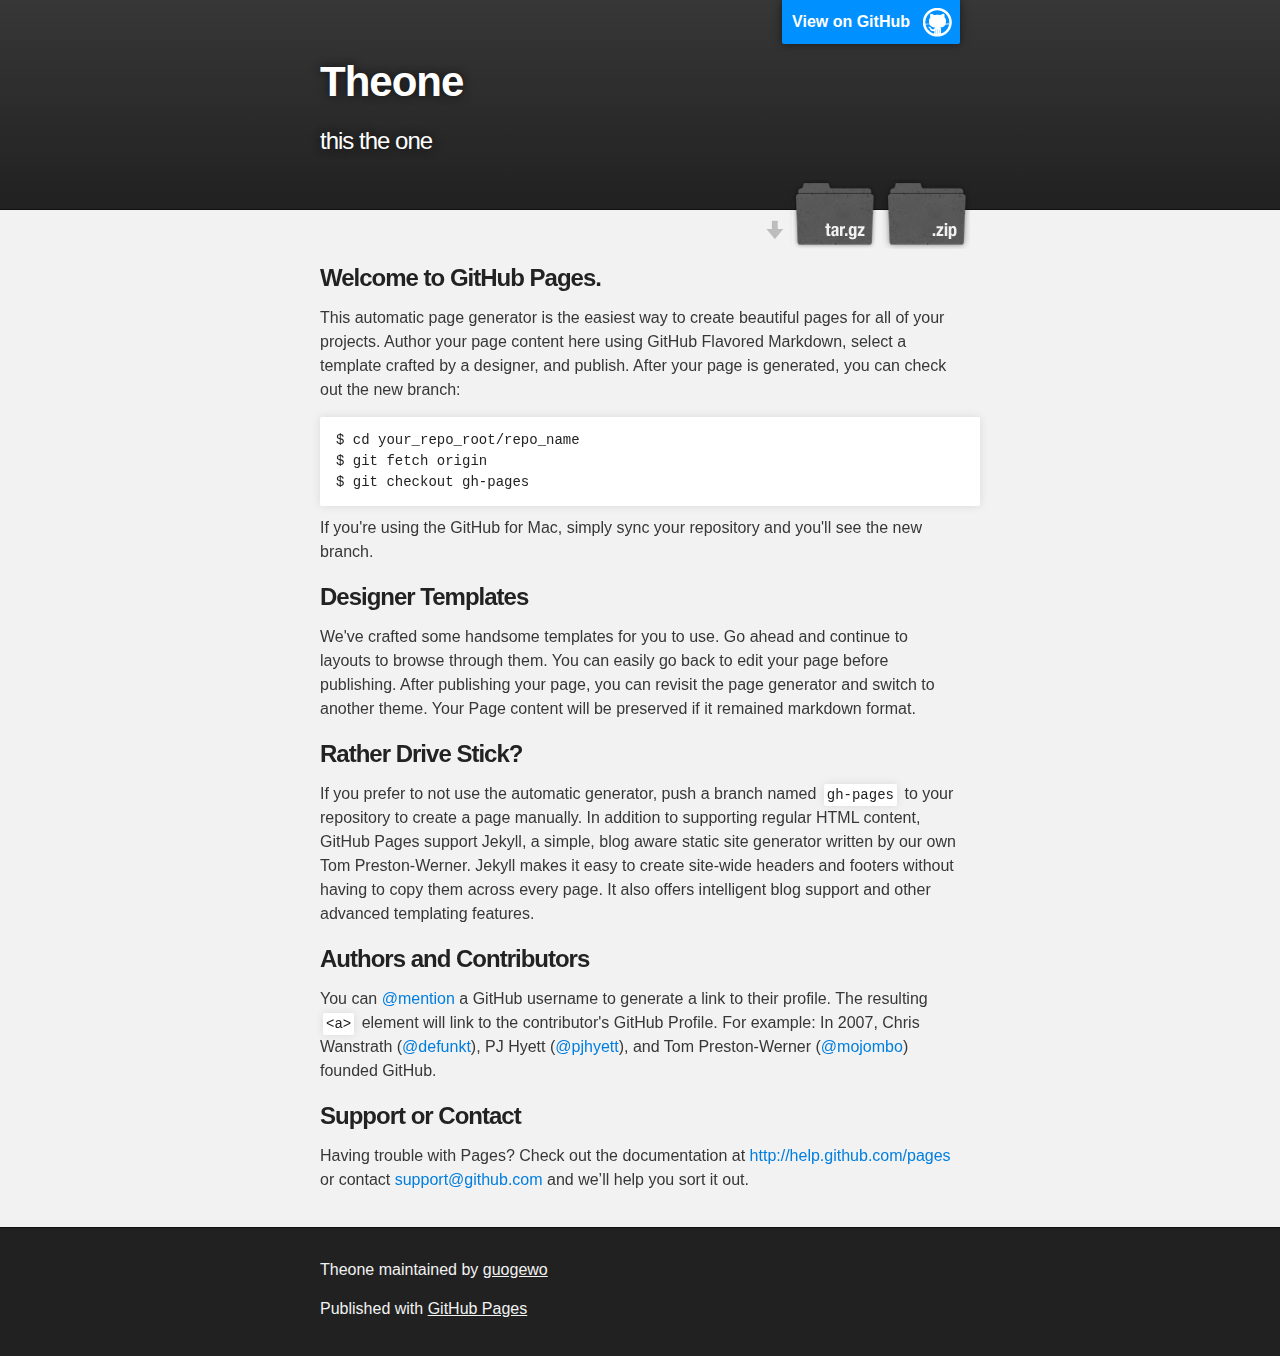
==== index.html @ 67ff5301 "Create gh-pages branch via GitHub" ====
<!DOCTYPE html>
<html>

  <head>
    <meta charset='utf-8' />
    <meta http-equiv="X-UA-Compatible" content="chrome=1" />
    <meta name="description" content="Theone : this the one" />

    <link rel="stylesheet" type="text/css" media="screen" href="stylesheets/stylesheet.css">

    <title>Theone</title>
  </head>

  <body>

    <!-- HEADER -->
    <div id="header_wrap" class="outer">
        <header class="inner">
          <a id="forkme_banner" href="https://github.com/guogewo/theone">View on GitHub</a>

          <h1 id="project_title">Theone</h1>
          <h2 id="project_tagline">this the one</h2>

            <section id="downloads">
              <a class="zip_download_link" href="https://github.com/guogewo/theone/zipball/master">Download this project as a .zip file</a>
              <a class="tar_download_link" href="https://github.com/guogewo/theone/tarball/master">Download this project as a tar.gz file</a>
            </section>
        </header>
    </div>

    <!-- MAIN CONTENT -->
    <div id="main_content_wrap" class="outer">
      <section id="main_content" class="inner">
        <h3>
<a name="welcome-to-github-pages" class="anchor" href="#welcome-to-github-pages"><span class="octicon octicon-link"></span></a>Welcome to GitHub Pages.</h3>

<p>This automatic page generator is the easiest way to create beautiful pages for all of your projects. Author your page content here using GitHub Flavored Markdown, select a template crafted by a designer, and publish. After your page is generated, you can check out the new branch:</p>

<pre><code>$ cd your_repo_root/repo_name
$ git fetch origin
$ git checkout gh-pages
</code></pre>

<p>If you're using the GitHub for Mac, simply sync your repository and you'll see the new branch.</p>

<h3>
<a name="designer-templates" class="anchor" href="#designer-templates"><span class="octicon octicon-link"></span></a>Designer Templates</h3>

<p>We've crafted some handsome templates for you to use. Go ahead and continue to layouts to browse through them. You can easily go back to edit your page before publishing. After publishing your page, you can revisit the page generator and switch to another theme. Your Page content will be preserved if it remained markdown format.</p>

<h3>
<a name="rather-drive-stick" class="anchor" href="#rather-drive-stick"><span class="octicon octicon-link"></span></a>Rather Drive Stick?</h3>

<p>If you prefer to not use the automatic generator, push a branch named <code>gh-pages</code> to your repository to create a page manually. In addition to supporting regular HTML content, GitHub Pages support Jekyll, a simple, blog aware static site generator written by our own Tom Preston-Werner. Jekyll makes it easy to create site-wide headers and footers without having to copy them across every page. It also offers intelligent blog support and other advanced templating features.</p>

<h3>
<a name="authors-and-contributors" class="anchor" href="#authors-and-contributors"><span class="octicon octicon-link"></span></a>Authors and Contributors</h3>

<p>You can <a href="https://github.com/blog/821" class="user-mention">@mention</a> a GitHub username to generate a link to their profile. The resulting <code>&lt;a&gt;</code> element will link to the contributor's GitHub Profile. For example: In 2007, Chris Wanstrath (<a href="https://github.com/defunkt" class="user-mention">@defunkt</a>), PJ Hyett (<a href="https://github.com/pjhyett" class="user-mention">@pjhyett</a>), and Tom Preston-Werner (<a href="https://github.com/mojombo" class="user-mention">@mojombo</a>) founded GitHub.</p>

<h3>
<a name="support-or-contact" class="anchor" href="#support-or-contact"><span class="octicon octicon-link"></span></a>Support or Contact</h3>

<p>Having trouble with Pages? Check out the documentation at <a href="http://help.github.com/pages">http://help.github.com/pages</a> or contact <a href="mailto:support@github.com">support@github.com</a> and we’ll help you sort it out.</p>
      </section>
    </div>

    <!-- FOOTER  -->
    <div id="footer_wrap" class="outer">
      <footer class="inner">
        <p class="copyright">Theone maintained by <a href="https://github.com/guogewo">guogewo</a></p>
        <p>Published with <a href="http://pages.github.com">GitHub Pages</a></p>
      </footer>
    </div>

    

  </body>
</html>
---- stylesheets/stylesheet.css ----
/*******************************************************************************
Slate Theme for GitHub Pages
by Jason Costello, @jsncostello
*******************************************************************************/

@import url(pygment_trac.css);

/*******************************************************************************
MeyerWeb Reset
*******************************************************************************/

html, body, div, span, applet, object, iframe,
h1, h2, h3, h4, h5, h6, p, blockquote, pre,
a, abbr, acronym, address, big, cite, code,
del, dfn, em, img, ins, kbd, q, s, samp,
small, strike, strong, sub, sup, tt, var,
b, u, i, center,
dl, dt, dd, ol, ul, li,
fieldset, form, label, legend,
table, caption, tbody, tfoot, thead, tr, th, td,
article, aside, canvas, details, embed,
figure, figcaption, footer, header, hgroup,
menu, nav, output, ruby, section, summary,
time, mark, audio, video {
  margin: 0;
  padding: 0;
  border: 0;
  font: inherit;
  vertical-align: baseline;
}

/* HTML5 display-role reset for older browsers */
article, aside, details, figcaption, figure,
footer, header, hgroup, menu, nav, section {
  display: block;
}

ol, ul {
  list-style: none;
}

table {
  border-collapse: collapse;
  border-spacing: 0;
}

/*******************************************************************************
Theme Styles
*******************************************************************************/

body {
  box-sizing: border-box;
  color:#373737;
  background: #212121;
  font-size: 16px;
  font-family: 'Myriad Pro', Calibri, Helvetica, Arial, sans-serif;
  line-height: 1.5;
  -webkit-font-smoothing: antialiased;
}

h1, h2, h3, h4, h5, h6 {
  margin: 10px 0;
  font-weight: 700;
  color:#222222;
  font-family: 'Lucida Grande', 'Calibri', Helvetica, Arial, sans-serif;
  letter-spacing: -1px;
}

h1 {
  font-size: 36px;
  font-weight: 700;
}

h2 {
  padding-bottom: 10px;
  font-size: 32px;
  background: url('../images/bg_hr.png') repeat-x bottom;
}

h3 {
  font-size: 24px;
}

h4 {
  font-size: 21px;
}

h5 {
  font-size: 18px;
}

h6 {
  font-size: 16px;
}

p {
  margin: 10px 0 15px 0;
}

footer p {
  color: #f2f2f2;
}

a {
  text-decoration: none;
  color: #007edf;
  text-shadow: none;

  transition: color 0.5s ease;
  transition: text-shadow 0.5s ease;
  -webkit-transition: color 0.5s ease;
  -webkit-transition: text-shadow 0.5s ease;
  -moz-transition: color 0.5s ease;
  -moz-transition: text-shadow 0.5s ease;
  -o-transition: color 0.5s ease;
  -o-transition: text-shadow 0.5s ease;
  -ms-transition: color 0.5s ease;
  -ms-transition: text-shadow 0.5s ease;
}

a:hover, a:focus {text-decoration: underline;}

footer a {
  color: #F2F2F2;
  text-decoration: underline;
}

em {
  font-style: italic;
}

strong {
  font-weight: bold;
}

img {
  position: relative;
  margin: 0 auto;
  max-width: 739px;
  padding: 5px;
  margin: 10px 0 10px 0;
  border: 1px solid #ebebeb;

  box-shadow: 0 0 5px #ebebeb;
  -webkit-box-shadow: 0 0 5px #ebebeb;
  -moz-box-shadow: 0 0 5px #ebebeb;
  -o-box-shadow: 0 0 5px #ebebeb;
  -ms-box-shadow: 0 0 5px #ebebeb;
}

p img {
  display: inline;
  margin: 0;
  padding: 0;
  vertical-align: middle;
  text-align: center;
  border: none;
}

pre, code {
  width: 100%;
  color: #222;
  background-color: #fff;

  font-family: Monaco, "Bitstream Vera Sans Mono", "Lucida Console", Terminal, monospace;
  font-size: 14px;

  border-radius: 2px;
  -moz-border-radius: 2px;
  -webkit-border-radius: 2px;
}

pre {
  width: 100%;
  padding: 10px;
  box-shadow: 0 0 10px rgba(0,0,0,.1);
  overflow: auto;
}

code {
  padding: 3px;
  margin: 0 3px;
  box-shadow: 0 0 10px rgba(0,0,0,.1);
}

pre code {
  display: block;
  box-shadow: none;
}

blockquote {
  color: #666;
  margin-bottom: 20px;
  padding: 0 0 0 20px;
  border-left: 3px solid #bbb;
}


ul, ol, dl {
  margin-bottom: 15px
}

ul {
  list-style: inside;
  padding-left: 20px;
}

ol {
  list-style: decimal inside;
  padding-left: 20px;
}

dl dt {
  font-weight: bold;
}

dl dd {
  padding-left: 20px;
  font-style: italic;
}

dl p {
  padding-left: 20px;
  font-style: italic;
}

hr {
  height: 1px;
  margin-bottom: 5px;
  border: none;
  background: url('../images/bg_hr.png') repeat-x center;
}

table {
  border: 1px solid #373737;
  margin-bottom: 20px;
  text-align: left;
 }

th {
  font-family: 'Lucida Grande', 'Helvetica Neue', Helvetica, Arial, sans-serif;
  padding: 10px;
  background: #373737;
  color: #fff;
 }

td {
  padding: 10px;
  border: 1px solid #373737;
 }

form {
  background: #f2f2f2;
  padding: 20px;
}

/*******************************************************************************
Full-Width Styles
*******************************************************************************/

.outer {
  width: 100%;
}

.inner {
  position: relative;
  max-width: 640px;
  padding: 20px 10px;
  margin: 0 auto;
}

#forkme_banner {
  display: block;
  position: absolute;
  top:0;
  right: 10px;
  z-index: 10;
  padding: 10px 50px 10px 10px;
  color: #fff;
  background: url('../images/blacktocat.png') #0090ff no-repeat 95% 50%;
  font-weight: 700;
  box-shadow: 0 0 10px rgba(0,0,0,.5);
  border-bottom-left-radius: 2px;
  border-bottom-right-radius: 2px;
}

#header_wrap {
  background: #212121;
  background: -moz-linear-gradient(top, #373737, #212121);
  background: -webkit-linear-gradient(top, #373737, #212121);
  background: -ms-linear-gradient(top, #373737, #212121);
  background: -o-linear-gradient(top, #373737, #212121);
  background: linear-gradient(top, #373737, #212121);
}

#header_wrap .inner {
  padding: 50px 10px 30px 10px;
}

#project_title {
  margin: 0;
  color: #fff;
  font-size: 42px;
  font-weight: 700;
  text-shadow: #111 0px 0px 10px;
}

#project_tagline {
  color: #fff;
  font-size: 24px;
  font-weight: 300;
  background: none;
  text-shadow: #111 0px 0px 10px;
}

#downloads {
  position: absolute;
  width: 210px;
  z-index: 10;
  bottom: -40px;
  right: 0;
  height: 70px;
  background: url('../images/icon_download.png') no-repeat 0% 90%;
}

.zip_download_link {
  display: block;
  float: right;
  width: 90px;
  height:70px;
  text-indent: -5000px;
  overflow: hidden;
  background: url(../images/sprite_download.png) no-repeat bottom left;
}

.tar_download_link {
  display: block;
  float: right;
  width: 90px;
  height:70px;
  text-indent: -5000px;
  overflow: hidden;
  background: url(../images/sprite_download.png) no-repeat bottom right;
  margin-left: 10px;
}

.zip_download_link:hover {
  background: url(../images/sprite_download.png) no-repeat top left;
}

.tar_download_link:hover {
  background: url(../images/sprite_download.png) no-repeat top right;
}

#main_content_wrap {
  background: #f2f2f2;
  border-top: 1px solid #111;
  border-bottom: 1px solid #111;
}

#main_content {
  padding-top: 40px;
}

#footer_wrap {
  background: #212121;
}



/*******************************************************************************
Small Device Styles
*******************************************************************************/

@media screen and (max-width: 480px) {
  body {
    font-size:14px;
  }

  #downloads {
    display: none;
  }

  .inner {
    min-width: 320px;
    max-width: 480px;
  }

  #project_title {
  font-size: 32px;
  }

  h1 {
    font-size: 28px;
  }

  h2 {
    font-size: 24px;
  }

  h3 {
    font-size: 21px;
  }

  h4 {
    font-size: 18px;
  }

  h5 {
    font-size: 14px;
  }

  h6 {
    font-size: 12px;
  }

  code, pre {
    min-width: 320px;
    max-width: 480px;
    font-size: 11px;
  }

}
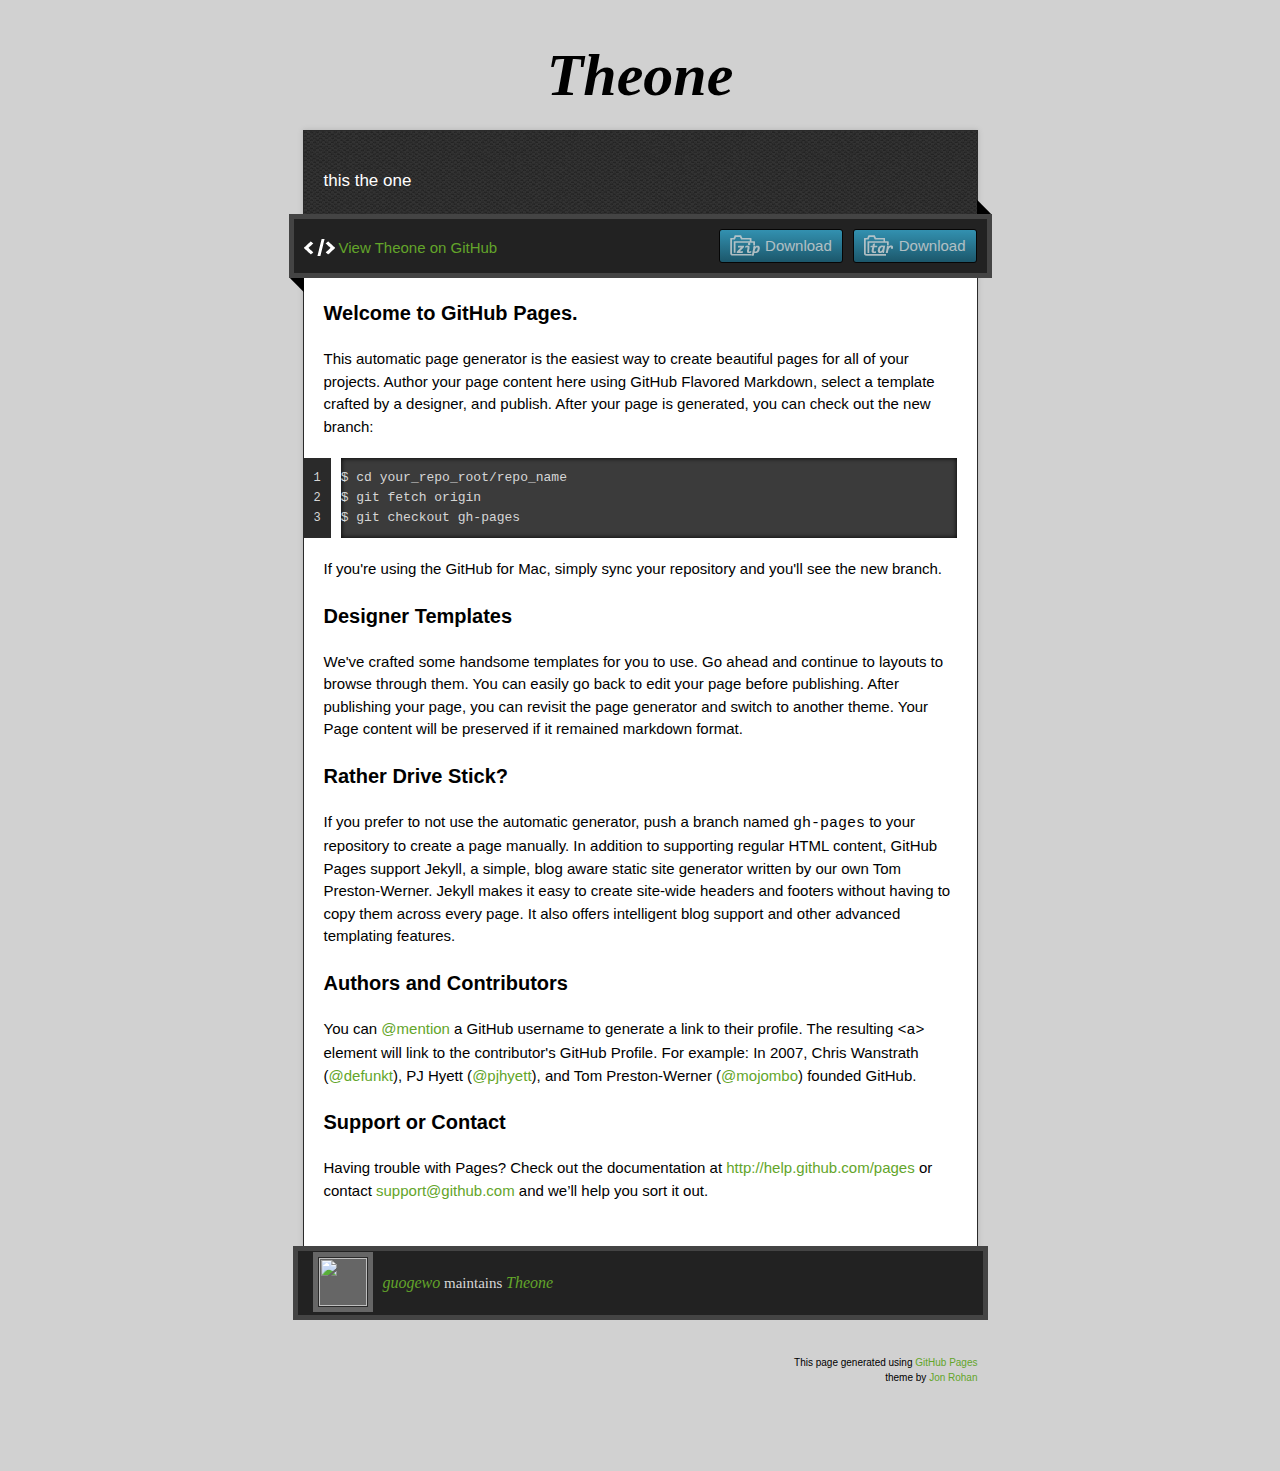
==== commit 01519765: "Create gh-pages branch via GitHub" ====
--- a/index.html
+++ b/index.html
@@ -1,37 +1,42 @@
-<!DOCTYPE html>
+<!doctype html>
+<!-- The Time Machine GitHub pages theme was designed and developed by Jon Rohan, on Feb 7, 2012. -->
+<!-- Follow him for fun. http://twitter.com/jonrohan. Tail his code on http://github.com/jonrohan -->
 <html>
+<head>
+  <meta charset="utf-8">
+  <meta http-equiv="X-UA-Compatible" content="IE=edge,chrome=1">
 
-  <head>
-    <meta charset='utf-8' />
-    <meta http-equiv="X-UA-Compatible" content="chrome=1" />
-    <meta name="description" content="Theone : this the one" />
+  <link rel="stylesheet" href="stylesheets/stylesheet.css" media="screen"/>
+  <link rel="stylesheet" href="stylesheets/pygment_trac.css"/>
+  <script type="text/javascript" src="https://ajax.googleapis.com/ajax/libs/jquery/1.7.1/jquery.min.js"></script>
+  <script type="text/javascript" src="javascripts/script.js"></script>
 
-    <link rel="stylesheet" type="text/css" media="screen" href="stylesheets/stylesheet.css">
+  <title>Theone</title>
+  <meta name="description" content="this the one">
 
-    <title>Theone</title>
-  </head>
+  <meta name="viewport" content="width=device-width,initial-scale=1">
 
-  <body>
+</head>
 
-    <!-- HEADER -->
-    <div id="header_wrap" class="outer">
-        <header class="inner">
-          <a id="forkme_banner" href="https://github.com/guogewo/theone">View on GitHub</a>
+<body>
 
-          <h1 id="project_title">Theone</h1>
-          <h2 id="project_tagline">this the one</h2>
-
-            <section id="downloads">
-              <a class="zip_download_link" href="https://github.com/guogewo/theone/zipball/master">Download this project as a .zip file</a>
-              <a class="tar_download_link" href="https://github.com/guogewo/theone/tarball/master">Download this project as a tar.gz file</a>
-            </section>
-        </header>
-    </div>
-
-    <!-- MAIN CONTENT -->
-    <div id="main_content_wrap" class="outer">
-      <section id="main_content" class="inner">
-        <h3>
+  <div class="wrapper">
+    <header>
+      <h1 class="title">Theone</h1>
+    </header>
+    <div id="container">
+      <p class="tagline">this the one</p>
+      <div id="main" role="main">
+        <div class="download-bar">
+        <div class="inner">
+          <a href="https://github.com/guogewo/theone/tarball/master" class="download-button tar"><span>Download</span></a>
+          <a href="https://github.com/guogewo/theone/zipball/master" class="download-button zip"><span>Download</span></a>
+          <a href="https://github.com/guogewo/theone" class="code">View Theone on GitHub</a>
+        </div>
+        <span class="blc"></span><span class="trc"></span>
+        </div>
+        <article class="markdown-body">
+          <h3>
 <a name="welcome-to-github-pages" class="anchor" href="#welcome-to-github-pages"><span class="octicon octicon-link"></span></a>Welcome to GitHub Pages.</h3>
 
 <p>This automatic page generator is the easiest way to create beautiful pages for all of your projects. Author your page content here using GitHub Flavored Markdown, select a template crafted by a designer, and publish. After your page is generated, you can check out the new branch:</p>
@@ -62,18 +67,26 @@
 <a name="support-or-contact" class="anchor" href="#support-or-contact"><span class="octicon octicon-link"></span></a>Support or Contact</h3>
 
 <p>Having trouble with Pages? Check out the documentation at <a href="http://help.github.com/pages">http://help.github.com/pages</a> or contact <a href="mailto:support@github.com">support@github.com</a> and we’ll help you sort it out.</p>
-      </section>
+        </article>
+      </div>
     </div>
+    <footer>
+      <div class="owner">
+      <p><a href="https://github.com/guogewo" class="avatar"><img src="https://avatars3.githubusercontent.com/u/7168092?s=60" width="48" height="48"/></a> <a href="https://github.com/guogewo">guogewo</a> maintains <a href="https://github.com/guogewo/theone">Theone</a></p>
 
-    <!-- FOOTER  -->
-    <div id="footer_wrap" class="outer">
-      <footer class="inner">
-        <p class="copyright">Theone maintained by <a href="https://github.com/guogewo">guogewo</a></p>
-        <p>Published with <a href="http://pages.github.com">GitHub Pages</a></p>
-      </footer>
-    </div>
 
-    
+      </div>
+      <div class="creds">
+        <small>This page generated using <a href="http://pages.github.com/">GitHub Pages</a><br/>theme by <a href="https://twitter.com/jonrohan/">Jon Rohan</a></small>
+      </div>
+    </footer>
+  </div>
+  <div class="current-section">
+    <a href="#top">Scroll to top</a>
+    <a href="https://github.com/guogewo/theone/tarball/master" class="tar">tar</a><a href="https://github.com/guogewo/theone/zipball/master" class="zip">zip</a><a href="" class="code">source code</a>
+    <p class="name"></p>
+  </div>
 
-  </body>
+  
+</body>
 </html>
--- a/stylesheets/stylesheet.css
+++ b/stylesheets/stylesheet.css
@@ -1,423 +1,966 @@
-/*******************************************************************************
-Slate Theme for GitHub Pages
-by Jason Costello, @jsncostello
-*******************************************************************************/
-
-@import url(pygment_trac.css);
-
-/*******************************************************************************
-MeyerWeb Reset
-*******************************************************************************/
-
-html, body, div, span, applet, object, iframe,
-h1, h2, h3, h4, h5, h6, p, blockquote, pre,
-a, abbr, acronym, address, big, cite, code,
-del, dfn, em, img, ins, kbd, q, s, samp,
-small, strike, strong, sub, sup, tt, var,
-b, u, i, center,
-dl, dt, dd, ol, ul, li,
-fieldset, form, label, legend,
-table, caption, tbody, tfoot, thead, tr, th, td,
-article, aside, canvas, details, embed,
-figure, figcaption, footer, header, hgroup,
-menu, nav, output, ruby, section, summary,
-time, mark, audio, video {
+/*! normalize.css v3.0.0 | MIT License | git.io/normalize */
+
+/**
+ * 1. Set default font family to sans-serif.
+ * 2. Prevent iOS text size adjust after orientation change, without disabling
+ *    user zoom.
+ */
+
+html {
+  font-family: sans-serif; /* 1 */
+  -ms-text-size-adjust: 100%; /* 2 */
+  -webkit-text-size-adjust: 100%; /* 2 */
+}
+
+/**
+ * Remove default margin.
+ */
+
+body {
   margin: 0;
+}
+
+/* HTML5 display definitions
+   ========================================================================== */
+
+/**
+ * Correct `block` display not defined for any HTML5 element in IE 8/9.
+ * Correct `block` display not defined for `details` or `summary` in IE 10/11 and Firefox.
+ * Correct `block` display not defined for `main` in IE 11.
+ */
+
+article,
+aside,
+details,
+figcaption,
+figure,
+footer,
+header,
+hgroup,
+main,
+nav,
+section,
+summary {
+  display: block;
+}
+
+/**
+ * 1. Correct `inline-block` display not defined in IE 8/9.
+ * 2. Normalize vertical alignment of `progress` in Chrome, Firefox, and Opera.
+ */
+
+audio,
+canvas,
+progress,
+video {
+  display: inline-block; /* 1 */
+  vertical-align: baseline; /* 2 */
+}
+
+/**
+ * Prevent modern browsers from displaying `audio` without controls.
+ * Remove excess height in iOS 5 devices.
+ */
+
+audio:not([controls]) {
+  display: none;
+  height: 0;
+}
+
+/**
+ * Address `[hidden]` styling not present in IE 8/9/10.
+ * Hide the `template` element in IE 8/9/11, Safari, and Firefox < 22.
+ */
+
+[hidden],
+template {
+  display: none;
+}
+
+/* Links
+   ========================================================================== */
+
+/**
+ * Remove the gray background color from active links in IE 10.
+ */
+
+a {
+  background: transparent;
+}
+
+/**
+ * Improve readability when focused and also mouse hovered in all browsers.
+ */
+
+a:active,
+a:hover {
+  outline: 0;
+}
+
+/* Text-level semantics
+   ========================================================================== */
+
+/**
+ * Address styling not present in IE 8/9/10/11, Safari, and Chrome.
+ */
+
+abbr[title] {
+  border-bottom: 1px dotted;
+}
+
+/**
+ * Address style set to `bolder` in Firefox 4+, Safari, and Chrome.
+ */
+
+b,
+strong {
+  font-weight: bold;
+}
+
+/**
+ * Address styling not present in Safari and Chrome.
+ */
+
+dfn {
+  font-style: italic;
+}
+
+/**
+ * Address variable `h1` font-size and margin within `section` and `article`
+ * contexts in Firefox 4+, Safari, and Chrome.
+ */
+
+h1 {
+  font-size: 2em;
+  margin: 0.67em 0;
+}
+
+/**
+ * Address styling not present in IE 8/9.
+ */
+
+mark {
+  background: #ff0;
+  color: #000;
+}
+
+/**
+ * Address inconsistent and variable font size in all browsers.
+ */
+
+small {
+  font-size: 80%;
+}
+
+/**
+ * Prevent `sub` and `sup` affecting `line-height` in all browsers.
+ */
+
+sub,
+sup {
+  font-size: 75%;
+  line-height: 0;
+  position: relative;
+  vertical-align: baseline;
+}
+
+sup {
+  top: -0.5em;
+}
+
+sub {
+  bottom: -0.25em;
+}
+
+/* Embedded content
+   ========================================================================== */
+
+/**
+ * Remove border when inside `a` element in IE 8/9/10.
+ */
+
+img {
+  border: 0;
+}
+
+/**
+ * Correct overflow not hidden in IE 9/10/11.
+ */
+
+svg:not(:root) {
+  overflow: hidden;
+}
+
+/* Grouping content
+   ========================================================================== */
+
+/**
+ * Address margin not present in IE 8/9 and Safari.
+ */
+
+figure {
+  margin: 1em 40px;
+}
+
+/**
+ * Address differences between Firefox and other browsers.
+ */
+
+hr {
+  -moz-box-sizing: content-box;
+  box-sizing: content-box;
+  height: 0;
+}
+
+/**
+ * Contain overflow in all browsers.
+ */
+
+pre {
+  overflow: auto;
+}
+
+/**
+ * Address odd `em`-unit font size rendering in all browsers.
+ */
+
+code,
+kbd,
+pre,
+samp {
+  font-family: monospace, monospace;
+  font-size: 1em;
+}
+
+/* Forms
+   ========================================================================== */
+
+/**
+ * Known limitation: by default, Chrome and Safari on OS X allow very limited
+ * styling of `select`, unless a `border` property is set.
+ */
+
+/**
+ * 1. Correct color not being inherited.
+ *    Known issue: affects color of disabled elements.
+ * 2. Correct font properties not being inherited.
+ * 3. Address margins set differently in Firefox 4+, Safari, and Chrome.
+ */
+
+button,
+input,
+optgroup,
+select,
+textarea {
+  color: inherit; /* 1 */
+  font: inherit; /* 2 */
+  margin: 0; /* 3 */
+}
+
+/**
+ * Address `overflow` set to `hidden` in IE 8/9/10/11.
+ */
+
+button {
+  overflow: visible;
+}
+
+/**
+ * Address inconsistent `text-transform` inheritance for `button` and `select`.
+ * All other form control elements do not inherit `text-transform` values.
+ * Correct `button` style inheritance in Firefox, IE 8/9/10/11, and Opera.
+ * Correct `select` style inheritance in Firefox.
+ */
+
+button,
+select {
+  text-transform: none;
+}
+
+/**
+ * 1. Avoid the WebKit bug in Android 4.0.* where (2) destroys native `audio`
+ *    and `video` controls.
+ * 2. Correct inability to style clickable `input` types in iOS.
+ * 3. Improve usability and consistency of cursor style between image-type
+ *    `input` and others.
+ */
+
+button,
+html input[type="button"], /* 1 */
+input[type="reset"],
+input[type="submit"] {
+  -webkit-appearance: button; /* 2 */
+  cursor: pointer; /* 3 */
+}
+
+/**
+ * Re-set default cursor for disabled elements.
+ */
+
+button[disabled],
+html input[disabled] {
+  cursor: default;
+}
+
+/**
+ * Remove inner padding and border in Firefox 4+.
+ */
+
+button::-moz-focus-inner,
+input::-moz-focus-inner {
+  border: 0;
   padding: 0;
-  border: 0;
-  font: inherit;
-  vertical-align: baseline;
-}
-
-/* HTML5 display-role reset for older browsers */
-article, aside, details, figcaption, figure,
-footer, header, hgroup, menu, nav, section {
-  display: block;
-}
-
-ol, ul {
-  list-style: none;
-}
+}
+
+/**
+ * Address Firefox 4+ setting `line-height` on `input` using `!important` in
+ * the UA stylesheet.
+ */
+
+input {
+  line-height: normal;
+}
+
+/**
+ * It's recommended that you don't attempt to style these elements.
+ * Firefox's implementation doesn't respect box-sizing, padding, or width.
+ *
+ * 1. Address box sizing set to `content-box` in IE 8/9/10.
+ * 2. Remove excess padding in IE 8/9/10.
+ */
+
+input[type="checkbox"],
+input[type="radio"] {
+  box-sizing: border-box; /* 1 */
+  padding: 0; /* 2 */
+}
+
+/**
+ * Fix the cursor style for Chrome's increment/decrement buttons. For certain
+ * `font-size` values of the `input`, it causes the cursor style of the
+ * decrement button to change from `default` to `text`.
+ */
+
+input[type="number"]::-webkit-inner-spin-button,
+input[type="number"]::-webkit-outer-spin-button {
+  height: auto;
+}
+
+/**
+ * 1. Address `appearance` set to `searchfield` in Safari and Chrome.
+ * 2. Address `box-sizing` set to `border-box` in Safari and Chrome
+ *    (include `-moz` to future-proof).
+ */
+
+input[type="search"] {
+  -webkit-appearance: textfield; /* 1 */
+  -moz-box-sizing: content-box;
+  -webkit-box-sizing: content-box; /* 2 */
+  box-sizing: content-box;
+}
+
+/**
+ * Remove inner padding and search cancel button in Safari and Chrome on OS X.
+ * Safari (but not Chrome) clips the cancel button when the search input has
+ * padding (and `textfield` appearance).
+ */
+
+input[type="search"]::-webkit-search-cancel-button,
+input[type="search"]::-webkit-search-decoration {
+  -webkit-appearance: none;
+}
+
+/**
+ * Define consistent border, margin, and padding.
+ */
+
+fieldset {
+  border: 1px solid #c0c0c0;
+  margin: 0 2px;
+  padding: 0.35em 0.625em 0.75em;
+}
+
+/**
+ * 1. Correct `color` not being inherited in IE 8/9/10/11.
+ * 2. Remove padding so people aren't caught out if they zero out fieldsets.
+ */
+
+legend {
+  border: 0; /* 1 */
+  padding: 0; /* 2 */
+}
+
+/**
+ * Remove default vertical scrollbar in IE 8/9/10/11.
+ */
+
+textarea {
+  overflow: auto;
+}
+
+/**
+ * Don't inherit the `font-weight` (applied by a rule above).
+ * NOTE: the default cannot safely be changed in Chrome and Safari on OS X.
+ */
+
+optgroup {
+  font-weight: bold;
+}
+
+/* Tables
+   ========================================================================== */
+
+/**
+ * Remove most spacing between table cells.
+ */
 
 table {
   border-collapse: collapse;
   border-spacing: 0;
 }
 
-/*******************************************************************************
-Theme Styles
-*******************************************************************************/
+td,
+th {
+  padding: 0;
+}
+
+
+/* Style */
 
 body {
+  font-size: 15px;
+  font-family: Arial, Arial, Helvetica, sans-serif;
+  line-height: 1.5;
+  background: #D1D1D1;
+}
+
+a {
+  color: #63a52a;
+  text-decoration: none;
+  transition: opacity ease-in-out 0.3s;
+  -webkit-transition: opacity ease-in-out 0.3s;  /* Safari <=6.1, Android <= 4.3 */
+}
+
+a:hover {
+  text-decoration: underline;
+  color: #90D355;
+}
+
+h1.title {
+  margin: 30px 20px 10px;
+  font-size: 60px;
+  font-weight: bold;
+  font-style: italic;
+  font-family:Georgia, serif;
+  text-align: center;
+}
+
+.wrapper {
+  width: 675px;
+  margin: 0 auto;
+}
+
+#container {
+  border: 1px solid #2a2a2a;
+  background: #ddd url(../images/pattern.png);
+  box-shadow: 0 0 5px #b1b1b1;
+}
+
+p.tagline {
+  padding: 20px 20px 0;
+  color: #fff;
+  font-size: 17px;
+}
+
+#main {
+  margin-top: 20px;
+  padding: 0 20px 90px;
+  background-color: #fff;
+}
+
+.download-bar {
+  background: #222;
+  border: 5px solid #444;
+  padding: 10px;
+  margin: 0 -35px 20px;
+  position: relative;
+}
+
+.download-bar .inner {
+  overflow: hidden;
+}
+
+.download-bar .watch-fork iframe {
+  display: block;
+  float: left;
+  border-right: 1px solid #ddd;
+  padding-right: 5px;
+}
+.download-bar .watch-fork iframe.last {
+  border-right: 0 none;
+  padding-right: 0;
+  padding-left: 5px;
+  border-left: 1px solid #fff;
+}
+.download-bar .watch-fork {
+  overflow: hidden;
+  float: right;
+  background-color: #eee;
+  padding: 5px;
+  border-radius: 3px;
+}
+
+.download-bar .blc {
+  border: 10px solid black;
+  border-color: transparent transparent black;
+  width: 0;
+  height: 0;
+  display: block;
+  position: absolute;
+  bottom: -15px;
+  left: 0;
+  transform: rotate(45deg);
+  -ms-transform: rotate(45deg);  /* IE9 */
+  -webkit-transform: rotate(45deg); /* 2014 current */
+}
+
+.download-bar .trc {
+  border: 10px solid black;
+  border-color:  black transparent transparent;
+  width: 0;
+  height: 0;
+  display: block;
+  position: absolute;
+  top: -15px;
+  right: 0;
+  transform: rotate(45deg);
+  -ms-transform: rotate(45deg);  /* IE9 */
+  -webkit-transform: rotate(45deg); /* 2014 current */
+}
+
+.download-bar .avatar {
+  border: 1px solid black;
+  display: block;
+  padding: 4px;
+  float: left;
+}
+
+.download-bar .avatar img {
+  display: block;
+}
+
+.download-bar a.code {
+  background: transparent url(../images/code.png) no-repeat 0 2px;
+  padding-left: 35px;
+  margin-top: 8px;
+  display: block;
+  float: left;
+  text-indent: 0;
+  width: auto;
+  height: auto;
+  opacity: 1;
+  filter:alpha(opacity=100);  /* IE 5-7 */
+}
+
+.current-section {
+  position: fixed;
+  top: 0;
+  left: 50%;
+  width: 693px;
+  margin-left: -352px;
+  background: #222;
+  border: 5px solid #444;
+  color: #fff;
+  opacity: 0;
+  visibility: hidden;
+  transition: opacity ease-in-out 0.3s;
+  -webkit-transition: opacity ease-in-out 0.3s;  /* Safari <=6.1, Android <= 4.3 */
+}
+
+.current-section p {
+  padding: 5px 27px;
+  font-size: 24px;
+  font-weight: bold;
+}
+
+.current-section a {
+  float: right;
+  text-indent: -10000px;
+  background: transparent url(../images/top.png) no-repeat 0 0;
+  width: 20px;
+  height: 20px;
+  opacity: 0.8;
+  margin-right: 12px;
+  margin-top: 12px;
+  opacity: 0.8;
+  filter:alpha(opacity=80);  /* IE 5-7 */
+  transition: opacity ease-in-out 0.3s;
+  -webkit-transition: opacity ease-in-out 0.3s;  /* Safari <=6.1, Android <= 4.3 */
+}
+
+.current-section a:hover {
+  opacity: 1;
+  filter:alpha(opacity=100);  /* IE 5-7 */
+}
+
+.current-section a.zip {
+  margin-right: 8px;
+}
+
+a.zip,
+a.zip span {
+  background: transparent url(../images/zip.png) no-repeat 0 0;
+  width: 30px;
+  height: 21px;
+  display: inline-block;
+  text-indent: -10000px;
+  opacity: 0.8;
+  filter:alpha(opacity=80);  /* IE 5-7 */
+  transition: opacity ease-in-out 0.3s;
+  -webkit-transition: opacity ease-in-out 0.3s;  /* Safari <=6.1, Android <= 4.3 */
+}
+
+a.tar,
+a.tar span {
+  background: transparent url(../images/tar.png) no-repeat 0 0;
+  width: 30px;
+  height: 21px;
+  display: inline-block;
+  text-indent: -10000px;
+  opacity: 0.8;
+  filter:alpha(opacity=80);  /* IE 5-7 */
+  transition: opacity ease-in-out 0.3s;
+  -webkit-transition: opacity ease-in-out 0.3s;  /* Safari <=6.1, Android <= 4.3 */
+}
+
+a.code {
+  background: transparent url(../images/code.png) no-repeat 0 2px;
+  width: 30px;
+  height: 21px;
+  display: block;
+  display: inline-block;
+  text-indent: -10000px;
+  opacity: 0.8;
+  filter:alpha(opacity=80);  /* IE 5-7 */
+  transition: opacity ease-in-out 0.3s;
+  -webkit-transition: opacity ease-in-out 0.3s;  /* Safari <=6.1, Android <= 4.3 */
+}
+
+a.zip:hover,
+a.tar:hover,
+a.code:hover {
+  opacity: 1;
+  filter:alpha(opacity=100);
+}
+
+a.download-button {
+  border: 1px solid black;
+  border-radius: 3px;
+  display: inline-block;
+  text-indent: 0!important;
+  width: auto;
+  float: right;
+  background: #999; /* for non-css3 browsers */
+  filter: progid:DXImageTransform.Microsoft.gradient(startColorstr='#37ADD4', endColorstr='#1B657E'); /* IE <= 9 */
+  background: -webkit-gradient(linear, left top, left bottom, from(#37ADD4), to(#1B657E)); /* ancient webkit browsers */
+  background: -webkit-linear-gradient(top,  #37ADD4,  #1B657E);  /* Safari <=6.1, Android <= 4.3 */
+  background: linear-gradient(to bottom,  #37ADD4,  #1B657E);
+  height: auto;
+  margin-left: 10px;
+}
+
+a.download-button span {
+  background-position: 10px 5px;
+  width: auto;
+  height: auto;
+  padding: 5px 10px;
+  padding-left: 45px;
+  display: inline-block;
+  text-indent: 0!important;
+  color: #fff;
+}
+
+footer {
+  margin-bottom: 60px;
+  padding-bottom: 60px;
+}
+
+footer .owner {
+  background: #222;
+  border: 5px solid #444;
+  padding: 5px 15px;
+  margin: -67px -10px 35px;
+  color: #d6d6d6;
+}
+
+footer .creds small {
+  float: right;
+  font-size: 10px;
+  text-align: right;
+  margin-left: 15px;
+}
+
+footer .owner .avatar {
+  background-color: #666;
+  display: block;
+  margin: -19px 10px 0 0;
+  width: 60px;
+  float: left;
+}
+
+footer .owner img {
+  display: block;
+  border: 1px solid #2a2a2a;
+  margin: 5px;
+}
+
+footer .owner p {
+  font-family:Georgia, serif;
+}
+
+footer .owner p a {
+  font-size: 16px;
+  font-style: italic;
+}
+
+/* Markdown */
+.markdown-body h1,
+.markdown-body h2,
+.markdown-body h3,
+.markdown-body h4,
+.markdown-body h5,
+.markdown-body h6,
+.markdown-body p,
+.markdown-body pre,
+.markdown-body ul,
+.markdown-body ol,
+.markdown-body dl,
+.markdown-body table,
+.markdown-body blockquote {
+  margin-bottom: 20px;
+}
+
+.markdown-body h1,
+.markdown-body h2,
+.markdown-body h3,
+.markdown-body h4,
+.markdown-body h5,
+.markdown-body h6 {
+  font-weight: bold;
+}
+
+.markdown-body h1 {
+  font-size: 28px;
+}
+
+.markdown-body h2 {
+  font-size: 24px;
+  color: #557398;
+}
+
+.markdown-body h3 {
+  font-size: 20px;
+}
+
+.markdown-body h4 {
+  font-size: 18px;
+}
+
+.markdown-body h5 {
+  font-size: 16px;
+}
+
+.markdown-body pre {
+  padding: 10px 70px 10px 0;
+  margin-left: -20px;
+  margin-right: -20px;
+  font-family: 'Monaco', 'Lucida Console', monospace;
+  font-size: 13px;
+  line-height: 20px;
+  box-shadow: inset 0 0 5px #000;
+  word-wrap: break-word;
+  background-color:#3b3b3b;
+  color: #d6d6d6;
+}
+
+.markdown-body pre.lines {
+  font-size: 12px;
+  margin:0 10px 0 -20px;
+  padding: 10px;
+  float:  left;
+  display: block;
+  text-align: right;
+  box-shadow: none;
+  background-color:#2a2a2a;
+  color: #d6d6d6;
+}
+
+.markdown-body ul,
+.markdown-body ol {
+  padding-left: 30px;
+}
+
+.markdown-body ul {
+  list-style-type: disc;
+}
+
+.markdown-body ol {
+  list-style-type: decimal;
+}
+
+.markdown-body li,
+.markdown-body li p,
+.markdown-body dd,
+.markdown-body dd p {
+  margin-bottom: 10px;
+}
+
+.markdown-body li pre,
+.markdown-body li pre.lines,
+.markdown-body dd pre,
+.markdown-body dd pre.lines {
+  margin-left: -35px;
+}
+
+.markdown-body dt {
+  font-weight: bold;
+  font-style: italic;
+}
+
+.markdown-body dd {
+  margin-left: 15px;
+}
+
+.markdown-body table {
+  width: 673px;
+  margin-left: -20px;
+  margin-right: -20px;
+}
+
+.markdown-body tbody {
+  border-top: 2px solid #557398;
+  border-bottom: 2px solid #557398;
+  background-color: #EBEFF4;
+}
+
+.markdown-body table td * {
+  margin: 0;
+}
+
+.markdown-body td {
+  border-right: 1px solid #557398;
+  border-bottom: 1px solid #557398;
+  padding: 5px;
+}
+
+.markdown-body td:first-child,
+.markdown-body th:first-child {
+  width: 30%;
+  padding-left: 20px;
+}
+
+.markdown-body td:last-child {
+  border-right: 0 none;
+}
+
+.markdown-body th {
+  font-size: 18px;
+  font-weight: bold;
+  text-align: left;
+  padding: 5px;
+}
+
+.markdown-body tt {
+  background-color:#3b3b3b;
+  color: #d6d6d6;
+  padding: 2px 3px;
+}
+
+.markdown-body blockquote {
+  font-style: italic;
+  font-family:Georgia, serif;
+  font-size: 17px;
+  border-top: 3px solid #333;
+  border-bottom: 3px solid #333;
+  padding: 10px 20px;
+  padding-left: 50px;
+}
+
+.markdown-body blockquote:before {
+  font-style: italic;
+  font-family: Georgia, serif;
+  font-size: 90px;
+  height: 90px;
+  margin-left: -60px;
+  margin-top: -25px;
+  content: "‟";
+  display: block;
+  float: left;
+}
+
+.markdown-body img {
+  max-width: 100%;
   box-sizing: border-box;
-  color:#373737;
-  background: #212121;
-  font-size: 16px;
-  font-family: 'Myriad Pro', Calibri, Helvetica, Arial, sans-serif;
-  line-height: 1.5;
-  -webkit-font-smoothing: antialiased;
-}
-
-h1, h2, h3, h4, h5, h6 {
-  margin: 10px 0;
-  font-weight: 700;
-  color:#222222;
-  font-family: 'Lucida Grande', 'Calibri', Helvetica, Arial, sans-serif;
-  letter-spacing: -1px;
-}
-
-h1 {
-  font-size: 36px;
-  font-weight: 700;
-}
-
-h2 {
-  padding-bottom: 10px;
-  font-size: 32px;
-  background: url('../images/bg_hr.png') repeat-x bottom;
-}
-
-h3 {
-  font-size: 24px;
-}
-
-h4 {
-  font-size: 21px;
-}
-
-h5 {
-  font-size: 18px;
-}
-
-h6 {
-  font-size: 16px;
-}
-
-p {
-  margin: 10px 0 15px 0;
-}
-
-footer p {
-  color: #f2f2f2;
-}
-
-a {
-  text-decoration: none;
-  color: #007edf;
-  text-shadow: none;
-
-  transition: color 0.5s ease;
-  transition: text-shadow 0.5s ease;
-  -webkit-transition: color 0.5s ease;
-  -webkit-transition: text-shadow 0.5s ease;
-  -moz-transition: color 0.5s ease;
-  -moz-transition: text-shadow 0.5s ease;
-  -o-transition: color 0.5s ease;
-  -o-transition: text-shadow 0.5s ease;
-  -ms-transition: color 0.5s ease;
-  -ms-transition: text-shadow 0.5s ease;
-}
-
-a:hover, a:focus {text-decoration: underline;}
-
-footer a {
-  color: #F2F2F2;
-  text-decoration: underline;
-}
-
-em {
-  font-style: italic;
-}
-
-strong {
-  font-weight: bold;
-}
-
-img {
-  position: relative;
-  margin: 0 auto;
-  max-width: 739px;
-  padding: 5px;
-  margin: 10px 0 10px 0;
-  border: 1px solid #ebebeb;
-
-  box-shadow: 0 0 5px #ebebeb;
-  -webkit-box-shadow: 0 0 5px #ebebeb;
-  -moz-box-shadow: 0 0 5px #ebebeb;
-  -o-box-shadow: 0 0 5px #ebebeb;
-  -ms-box-shadow: 0 0 5px #ebebeb;
-}
-
-p img {
-  display: inline;
-  margin: 0;
-  padding: 0;
-  vertical-align: middle;
-  text-align: center;
-  border: none;
-}
-
-pre, code {
-  width: 100%;
-  color: #222;
-  background-color: #fff;
-
-  font-family: Monaco, "Bitstream Vera Sans Mono", "Lucida Console", Terminal, monospace;
-  font-size: 14px;
-
-  border-radius: 2px;
-  -moz-border-radius: 2px;
-  -webkit-border-radius: 2px;
-}
-
-pre {
-  width: 100%;
-  padding: 10px;
-  box-shadow: 0 0 10px rgba(0,0,0,.1);
-  overflow: auto;
-}
-
-code {
-  padding: 3px;
-  margin: 0 3px;
-  box-shadow: 0 0 10px rgba(0,0,0,.1);
-}
-
-pre code {
-  display: block;
-  box-shadow: none;
-}
-
-blockquote {
-  color: #666;
-  margin-bottom: 20px;
-  padding: 0 0 0 20px;
-  border-left: 3px solid #bbb;
-}
-
-
-ul, ol, dl {
-  margin-bottom: 15px
-}
-
-ul {
-  list-style: inside;
-  padding-left: 20px;
-}
-
-ol {
-  list-style: decimal inside;
-  padding-left: 20px;
-}
-
-dl dt {
-  font-weight: bold;
-}
-
-dl dd {
-  padding-left: 20px;
-  font-style: italic;
-}
-
-dl p {
-  padding-left: 20px;
-  font-style: italic;
-}
-
-hr {
-  height: 1px;
-  margin-bottom: 5px;
-  border: none;
-  background: url('../images/bg_hr.png') repeat-x center;
-}
-
-table {
-  border: 1px solid #373737;
-  margin-bottom: 20px;
-  text-align: left;
- }
-
-th {
-  font-family: 'Lucida Grande', 'Helvetica Neue', Helvetica, Arial, sans-serif;
-  padding: 10px;
-  background: #373737;
-  color: #fff;
- }
-
-td {
-  padding: 10px;
-  border: 1px solid #373737;
- }
-
-form {
-  background: #f2f2f2;
-  padding: 20px;
-}
-
-/*******************************************************************************
-Full-Width Styles
-*******************************************************************************/
-
-.outer {
-  width: 100%;
-}
-
-.inner {
-  position: relative;
-  max-width: 640px;
-  padding: 20px 10px;
-  margin: 0 auto;
-}
-
-#forkme_banner {
-  display: block;
-  position: absolute;
-  top:0;
-  right: 10px;
-  z-index: 10;
-  padding: 10px 50px 10px 10px;
-  color: #fff;
-  background: url('../images/blacktocat.png') #0090ff no-repeat 95% 50%;
-  font-weight: 700;
-  box-shadow: 0 0 10px rgba(0,0,0,.5);
-  border-bottom-left-radius: 2px;
-  border-bottom-right-radius: 2px;
-}
-
-#header_wrap {
-  background: #212121;
-  background: -moz-linear-gradient(top, #373737, #212121);
-  background: -webkit-linear-gradient(top, #373737, #212121);
-  background: -ms-linear-gradient(top, #373737, #212121);
-  background: -o-linear-gradient(top, #373737, #212121);
-  background: linear-gradient(top, #373737, #212121);
-}
-
-#header_wrap .inner {
-  padding: 50px 10px 30px 10px;
-}
-
-#project_title {
-  margin: 0;
-  color: #fff;
-  font-size: 42px;
-  font-weight: 700;
-  text-shadow: #111 0px 0px 10px;
-}
-
-#project_tagline {
-  color: #fff;
-  font-size: 24px;
-  font-weight: 300;
-  background: none;
-  text-shadow: #111 0px 0px 10px;
-}
-
-#downloads {
-  position: absolute;
-  width: 210px;
-  z-index: 10;
-  bottom: -40px;
-  right: 0;
-  height: 70px;
-  background: url('../images/icon_download.png') no-repeat 0% 90%;
-}
-
-.zip_download_link {
-  display: block;
-  float: right;
-  width: 90px;
-  height:70px;
-  text-indent: -5000px;
-  overflow: hidden;
-  background: url(../images/sprite_download.png) no-repeat bottom left;
-}
-
-.tar_download_link {
-  display: block;
-  float: right;
-  width: 90px;
-  height:70px;
-  text-indent: -5000px;
-  overflow: hidden;
-  background: url(../images/sprite_download.png) no-repeat bottom right;
-  margin-left: 10px;
-}
-
-.zip_download_link:hover {
-  background: url(../images/sprite_download.png) no-repeat top left;
-}
-
-.tar_download_link:hover {
-  background: url(../images/sprite_download.png) no-repeat top right;
-}
-
-#main_content_wrap {
-  background: #f2f2f2;
-  border-top: 1px solid #111;
-  border-bottom: 1px solid #111;
-}
-
-#main_content {
-  padding-top: 40px;
-}
-
-#footer_wrap {
-  background: #212121;
-}
-
-
-
-/*******************************************************************************
-Small Device Styles
-*******************************************************************************/
-
-@media screen and (max-width: 480px) {
-  body {
-    font-size:14px;
-  }
-
-  #downloads {
-    display: none;
-  }
-
-  .inner {
-    min-width: 320px;
-    max-width: 480px;
-  }
-
-  #project_title {
-  font-size: 32px;
-  }
-
-  h1 {
-    font-size: 28px;
-  }
-
-  h2 {
-    font-size: 24px;
-  }
-
-  h3 {
-    font-size: 21px;
-  }
-
-  h4 {
-    font-size: 18px;
-  }
-
-  h5 {
-    font-size: 14px;
-  }
-
-  h6 {
-    font-size: 12px;
-  }
-
-  code, pre {
-    min-width: 320px;
-    max-width: 480px;
-    font-size: 11px;
-  }
-
-}
+}
+
+.highlight  { background: #ffffff; }
+.highlight .c { color: #999988; font-style: italic } /* Comment */
+.highlight .err { color: #a61717; background-color: #e3d2d2 } /* Error */
+.highlight .k { font-weight: bold } /* Keyword */
+.highlight .o { font-weight: bold } /* Operator */
+.highlight .cm { color: #999988; font-style: italic } /* Comment.Multiline */
+.highlight .cp { color: #999999; font-weight: bold } /* Comment.Preproc */
+.highlight .c1 { color: #999988; font-style: italic } /* Comment.Single */
+.highlight .cs { color: #999999; font-weight: bold; font-style: italic } /* Comment.Special */
+.highlight .gd { color: #000000; background-color: #ffdddd } /* Generic.Deleted */
+.highlight .gd .x { color: #000000; background-color: #ffaaaa } /* Generic.Deleted.Specific */
+.highlight .ge { font-style: italic } /* Generic.Emph */
+.highlight .gr { color: #aa0000 } /* Generic.Error */
+.highlight .gh { color: #999999 } /* Generic.Heading */
+.highlight .gi { color: #000000; background-color: #ddffdd } /* Generic.Inserted */
+.highlight .gi .x { color: #000000; background-color: #aaffaa } /* Generic.Inserted.Specific */
+.highlight .go { color: #888888 } /* Generic.Output */
+.highlight .gp { color: #555555 } /* Generic.Prompt */
+.highlight .gs { font-weight: bold } /* Generic.Strong */
+.highlight .gu { color: #800080; font-weight: bold; } /* Generic.Subheading */
+.highlight .gt { color: #aa0000 } /* Generic.Traceback */
+.highlight .kc { font-weight: bold } /* Keyword.Constant */
+.highlight .kd { font-weight: bold } /* Keyword.Declaration */
+.highlight .kn { font-weight: bold } /* Keyword.Namespace */
+.highlight .kp { font-weight: bold } /* Keyword.Pseudo */
+.highlight .kr { font-weight: bold } /* Keyword.Reserved */
+.highlight .kt { color: #445588; font-weight: bold } /* Keyword.Type */
+.highlight .m { color: #009999 } /* Literal.Number */
+.highlight .s { color: #d14 } /* Literal.String */
+.highlight .na { color: #008080 } /* Name.Attribute */
+.highlight .nb { color: #0086B3 } /* Name.Builtin */
+.highlight .nc { color: #445588; font-weight: bold } /* Name.Class */
+.highlight .no { color: #008080 } /* Name.Constant */
+.highlight .ni { color: #800080 } /* Name.Entity */
+.highlight .ne { color: #990000; font-weight: bold } /* Name.Exception */
+.highlight .nf { color: #990000; font-weight: bold } /* Name.Function */
+.highlight .nn { color: #555555 } /* Name.Namespace */
+.highlight .nt { color: #000080 } /* Name.Tag */
+.highlight .nv { color: #008080 } /* Name.Variable */
+.highlight .ow { font-weight: bold } /* Operator.Word */
+.highlight .w { color: #bbbbbb } /* Text.Whitespace */
+.highlight .mf { color: #009999 } /* Literal.Number.Float */
+.highlight .mh { color: #009999 } /* Literal.Number.Hex */
+.highlight .mi { color: #009999 } /* Literal.Number.Integer */
+.highlight .mo { color: #009999 } /* Literal.Number.Oct */
+.highlight .sb { color: #d14 } /* Literal.String.Backtick */
+.highlight .sc { color: #d14 } /* Literal.String.Char */
+.highlight .sd { color: #d14 } /* Literal.String.Doc */
+.highlight .s2 { color: #d14 } /* Literal.String.Double */
+.highlight .se { color: #d14 } /* Literal.String.Escape */
+.highlight .sh { color: #d14 } /* Literal.String.Heredoc */
+.highlight .si { color: #d14 } /* Literal.String.Interpol */
+.highlight .sx { color: #d14 } /* Literal.String.Other */
+.highlight .sr { color: #009926 } /* Literal.String.Regex */
+.highlight .s1 { color: #d14 } /* Literal.String.Single */
+.highlight .ss { color: #990073 } /* Literal.String.Symbol */
+.highlight .bp { color: #999999 } /* Name.Builtin.Pseudo */
+.highlight .vc { color: #008080 } /* Name.Variable.Class */
+.highlight .vg { color: #008080 } /* Name.Variable.Global */
+.highlight .vi { color: #008080 } /* Name.Variable.Instance */
+.highlight .il { color: #009999 } /* Literal.Number.Integer.Long */--- a/stylesheets/pygment_trac.css
+++ b/stylesheets/pygment_trac.css
@@ -0,0 +1,69 @@
+.highlight  { background: #ffffff; }
+.highlight .c { color: #999988; font-style: italic } /* Comment */
+.highlight .err { color: #a61717; background-color: #e3d2d2 } /* Error */
+.highlight .k { font-weight: bold } /* Keyword */
+.highlight .o { font-weight: bold } /* Operator */
+.highlight .cm { color: #999988; font-style: italic } /* Comment.Multiline */
+.highlight .cp { color: #999999; font-weight: bold } /* Comment.Preproc */
+.highlight .c1 { color: #999988; font-style: italic } /* Comment.Single */
+.highlight .cs { color: #999999; font-weight: bold; font-style: italic } /* Comment.Special */
+.highlight .gd { color: #000000; background-color: #ffdddd } /* Generic.Deleted */
+.highlight .gd .x { color: #000000; background-color: #ffaaaa } /* Generic.Deleted.Specific */
+.highlight .ge { font-style: italic } /* Generic.Emph */
+.highlight .gr { color: #aa0000 } /* Generic.Error */
+.highlight .gh { color: #999999 } /* Generic.Heading */
+.highlight .gi { color: #000000; background-color: #ddffdd } /* Generic.Inserted */
+.highlight .gi .x { color: #000000; background-color: #aaffaa } /* Generic.Inserted.Specific */
+.highlight .go { color: #888888 } /* Generic.Output */
+.highlight .gp { color: #555555 } /* Generic.Prompt */
+.highlight .gs { font-weight: bold } /* Generic.Strong */
+.highlight .gu { color: #800080; font-weight: bold; } /* Generic.Subheading */
+.highlight .gt { color: #aa0000 } /* Generic.Traceback */
+.highlight .kc { font-weight: bold } /* Keyword.Constant */
+.highlight .kd { font-weight: bold } /* Keyword.Declaration */
+.highlight .kn { font-weight: bold } /* Keyword.Namespace */
+.highlight .kp { font-weight: bold } /* Keyword.Pseudo */
+.highlight .kr { font-weight: bold } /* Keyword.Reserved */
+.highlight .kt { color: #445588; font-weight: bold } /* Keyword.Type */
+.highlight .m { color: #009999 } /* Literal.Number */
+.highlight .s { color: #d14 } /* Literal.String */
+.highlight .na { color: #008080 } /* Name.Attribute */
+.highlight .nb { color: #0086B3 } /* Name.Builtin */
+.highlight .nc { color: #445588; font-weight: bold } /* Name.Class */
+.highlight .no { color: #008080 } /* Name.Constant */
+.highlight .ni { color: #800080 } /* Name.Entity */
+.highlight .ne { color: #990000; font-weight: bold } /* Name.Exception */
+.highlight .nf { color: #990000; font-weight: bold } /* Name.Function */
+.highlight .nn { color: #555555 } /* Name.Namespace */
+.highlight .nt { color: #000080 } /* Name.Tag */
+.highlight .nv { color: #008080 } /* Name.Variable */
+.highlight .ow { font-weight: bold } /* Operator.Word */
+.highlight .w { color: #bbbbbb } /* Text.Whitespace */
+.highlight .mf { color: #009999 } /* Literal.Number.Float */
+.highlight .mh { color: #009999 } /* Literal.Number.Hex */
+.highlight .mi { color: #009999 } /* Literal.Number.Integer */
+.highlight .mo { color: #009999 } /* Literal.Number.Oct */
+.highlight .sb { color: #d14 } /* Literal.String.Backtick */
+.highlight .sc { color: #d14 } /* Literal.String.Char */
+.highlight .sd { color: #d14 } /* Literal.String.Doc */
+.highlight .s2 { color: #d14 } /* Literal.String.Double */
+.highlight .se { color: #d14 } /* Literal.String.Escape */
+.highlight .sh { color: #d14 } /* Literal.String.Heredoc */
+.highlight .si { color: #d14 } /* Literal.String.Interpol */
+.highlight .sx { color: #d14 } /* Literal.String.Other */
+.highlight .sr { color: #009926 } /* Literal.String.Regex */
+.highlight .s1 { color: #d14 } /* Literal.String.Single */
+.highlight .ss { color: #990073 } /* Literal.String.Symbol */
+.highlight .bp { color: #999999 } /* Name.Builtin.Pseudo */
+.highlight .vc { color: #008080 } /* Name.Variable.Class */
+.highlight .vg { color: #008080 } /* Name.Variable.Global */
+.highlight .vi { color: #008080 } /* Name.Variable.Instance */
+.highlight .il { color: #009999 } /* Literal.Number.Integer.Long */
+
+.type-csharp .highlight .k { color: #0000FF }
+.type-csharp .highlight .kt { color: #0000FF }
+.type-csharp .highlight .nf { color: #000000; font-weight: normal }
+.type-csharp .highlight .nc { color: #2B91AF }
+.type-csharp .highlight .nn { color: #000000 }
+.type-csharp .highlight .s { color: #A31515 }
+.type-csharp .highlight .sc { color: #A31515 }
